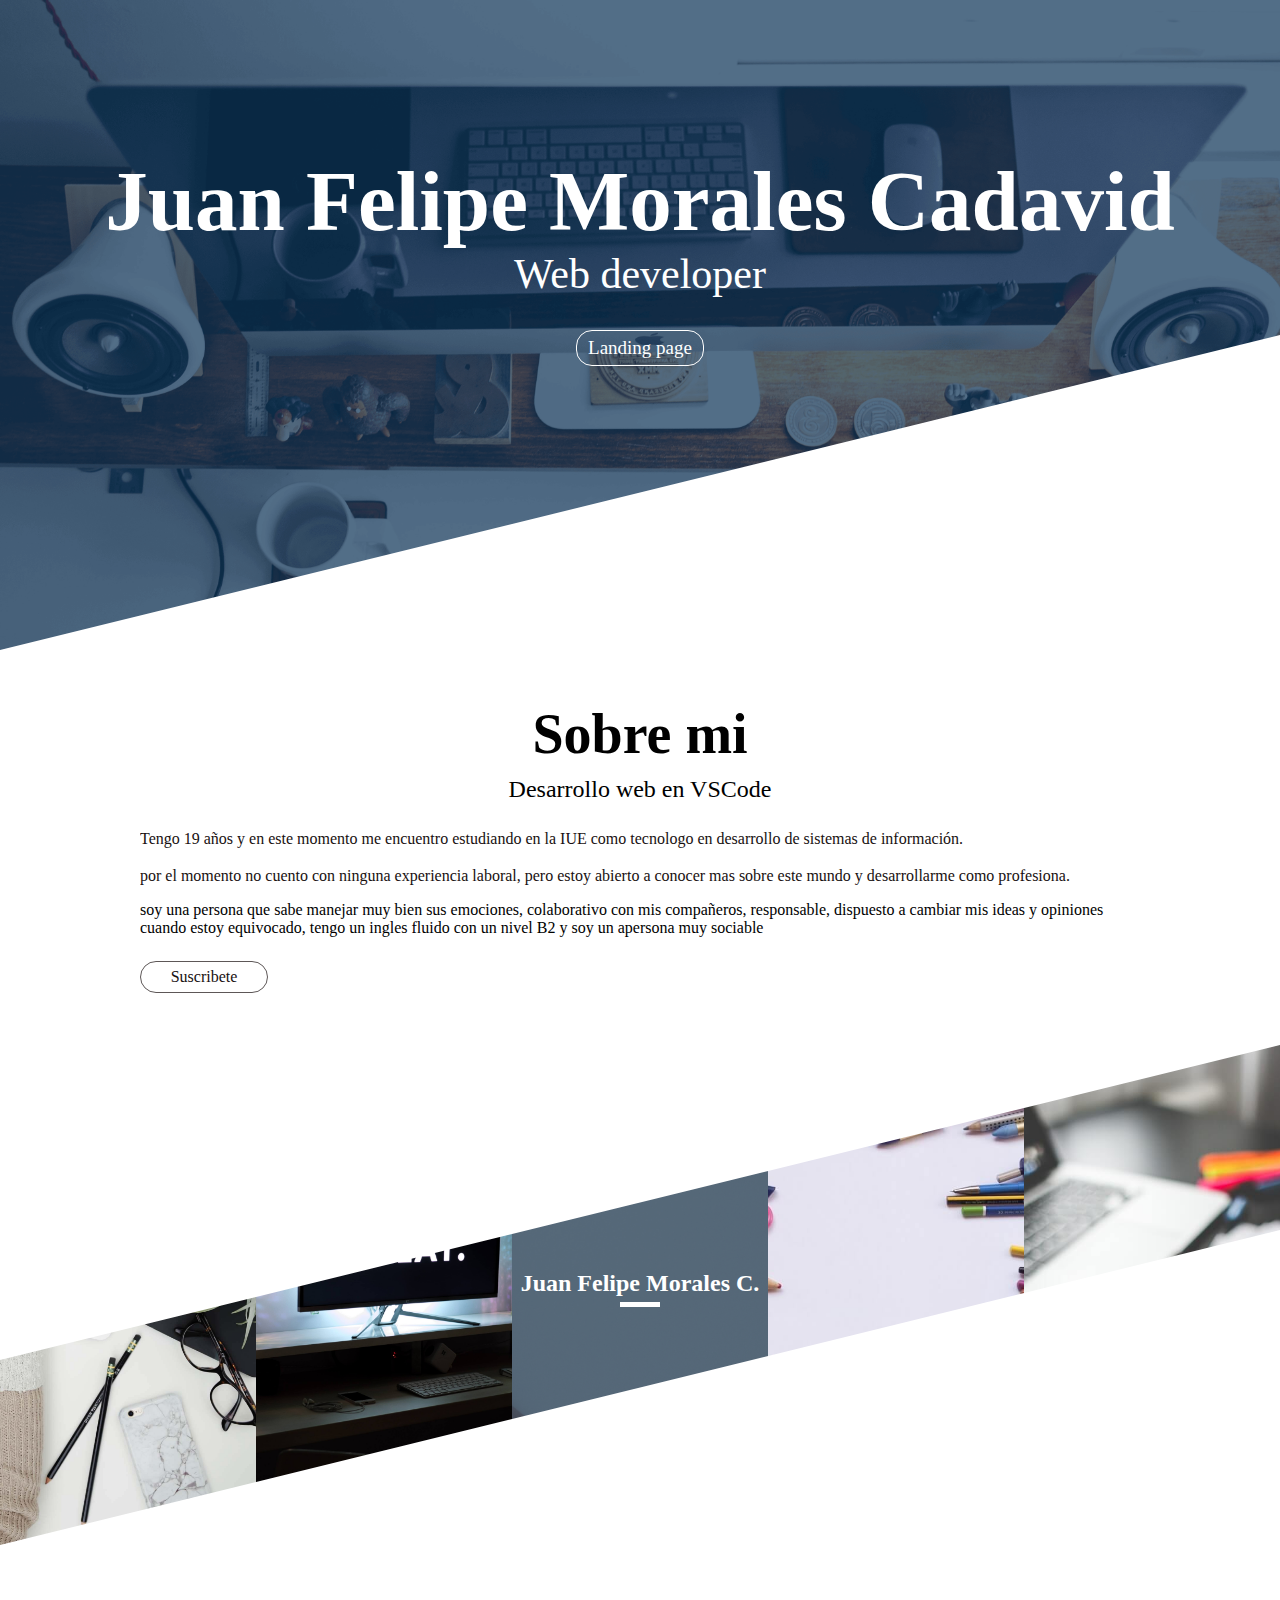
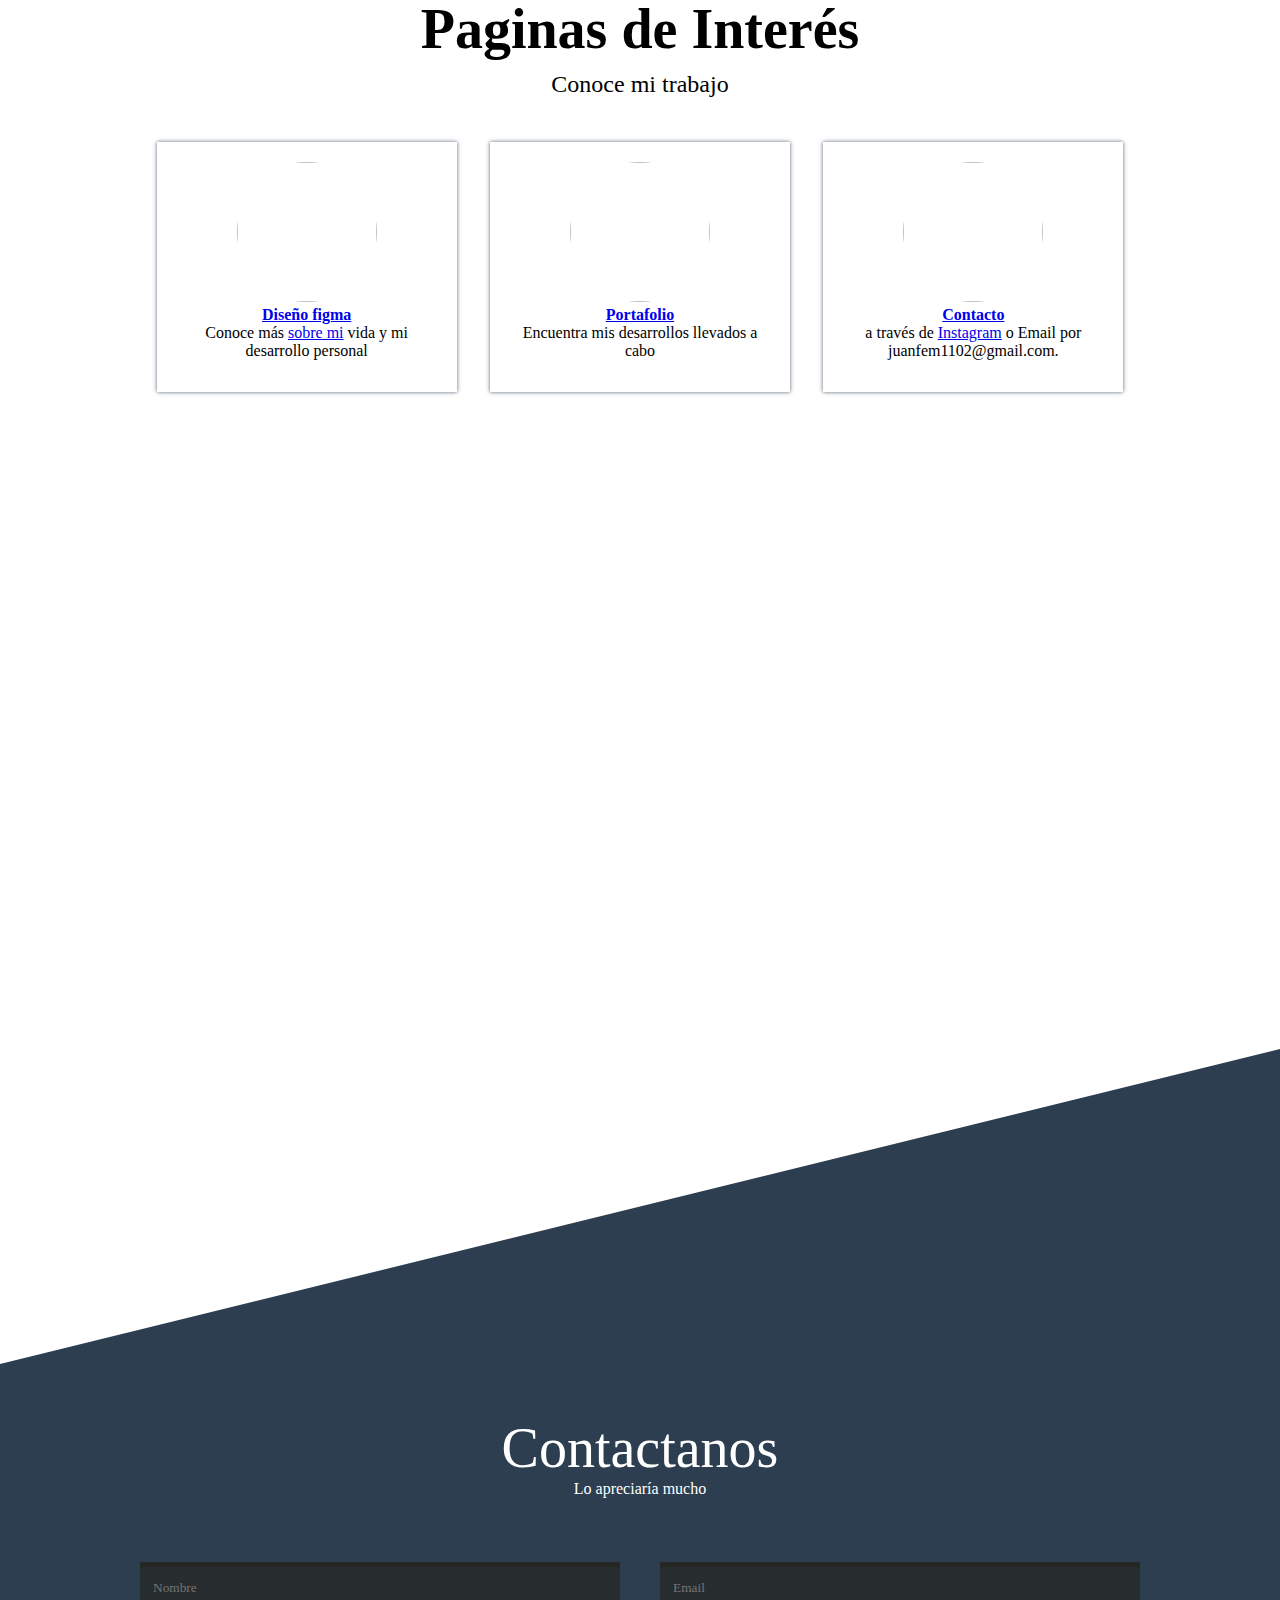
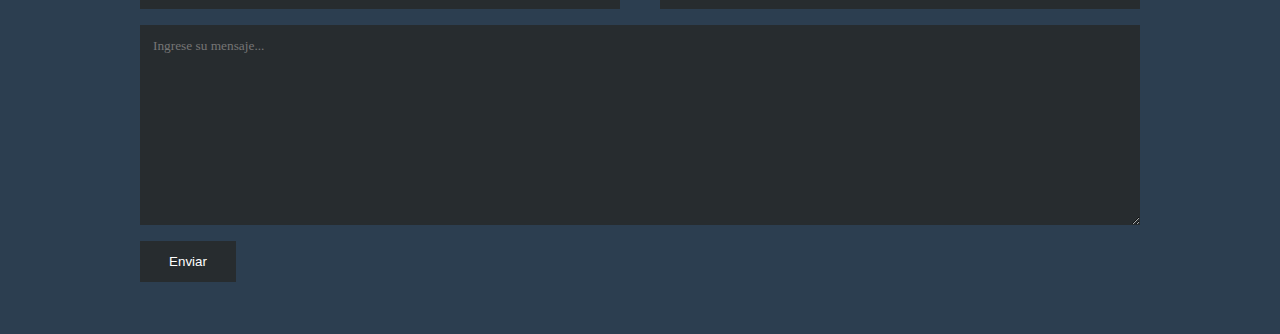
==== index.html @ 54c022b4 "primera subida" ====
<!DOCTYPE html>
<html lang="en">

<head>
    <meta charset="UTF-8">
    <meta name="viewport" content="width=device-width, initial-scale=1.0">
    <meta http-equiv="X-UA-Compatible" content="ie=edge">
    <title>Juan Felipe Morales C | Landing page</title>
    <link rel="stylesheet" href="estilos.css">
</head>
<!-- Hola qué tal, te recuerdo que la web es de uso libre -->
<!-- usala para lo que desees y no olvides suscribirte a AlexCG Design -->
<!-- Web hecha por AlexCG Design, si te sirvió la plantilla por favor entra a AlexCG Design -->
<!-- ->>>> https://www.youtube.com/alexcgdesign <<<<- -->

<body>
    <header>
        <div class="textos">
            <h1 class="titulo">Juan Felipe Morales Cadavid</h1>
            <h3 class="subtitulo">Web developer</h3>
            <a href="#" class="boton">Landing page</a>
        </div>
        <div class="sesgoabajo"></div>
    </header>
    <main>
        <section class="acerca-de">
            <div class="contenedor">
                <h2 class="sobre-nosotros">Sobre mi</h2>
                <h3 class="slogan">Desarrollo web en VSCode</h3>
                <p class="parrafo">Tengo 19 años y en este momento
                    me encuentro estudiando en la IUE
                    como tecnologo en desarrollo de sistemas
                    de información.</p>
                <p class="parrafo">por el momento no cuento con
                    ninguna experiencia laboral, pero estoy
                    abierto a conocer mas sobre este mundo y
                    desarrollarme como profesiona. </p>
                    <p>soy una persona que sabe
                        manejar muy bien sus emociones, colaborativo
                        con mis compañeros, responsable, dispuesto a
                        cambiar mis ideas y opiniones cuando estoy
                        equivocado, tengo un ingles fluido con un
                        nivel B2 y soy un apersona muy sociable</p>
                <a href="#" class="boton">Suscribete</a>
            </div>
        </section>
        <section class="galeria">
            <div class="sesgoarriba"></div>
            <div class="imagenes none">
                <img src="1.jpg" alt="">
            </div>
            <div class="imagenes">
                <img src="3.jpg" alt="">
            </div>
            <div class="imagenes">
                <img src="2.jpg" alt="">
                <div class="encima">
                    <h2>Juan Felipe Morales C.</h2>
                    <div></div>
                </div>
            </div>
            <div class="imagenes">
                <img src="4.jpeg" alt="">

            </div>
            <div class="imagenes none">
                <img src="5.jpeg" alt="">
            </div>
            <div class="sesgoabajo"></div>
        </section>
        <section class="miembros">
            <div class="contenedor">
                <h2 class="sobre-nosotros">Paginas de Interés</h2>
                <h3 class="slogan">Conoce mi trabajo</h3>
                <div class="cards">
                    <div class="card">
                        <img src="" alt="">
                        <h4> <a href="https://www.figma.com/file/hfp55N60BN6HzHIBka7FPg/Presentacion1?node-id=0%3A1">Diseño figma </p></a></h4>
                        <p>Conoce más <a href="Pagina_SobreMi.html">sobre mi</a>  vida y mi desarrollo personal 
                    </div>
                    <div class="card">
                        <img src="" alt="">
                        <h4><a href="Portafolio">Portafolio</a> </h4>
                        <p>Encuentra mis desarrollos llevados a cabo</p>
                    </div>
                    <div class="card">
                        <img src="" alt="">
                        <h4> <a href="Contactame">Contacto</a> </h4>
                        <p>a través de <a href="https://www.instagram.com/juanfem1102/?hl=es">Instagram</a> o Email por juanfem1102@gmail.com.</p>
                    </div>
                </div>
            </div>
        </section>
        <section class="fondo">
            <div class="sesgoarriba"></div>
            <div class="contenedor">
                <!-- <h2 class="titulo-patrocinadores">Nuestra clientes</h2>
                <h3 class="subtitulo-patrocinadores">Conoce a algunos de nuestros patrocinadores</h3>
                <div class="clientes"> -->
                    <!-- <div class="cliente">
                        <img src="logo.png" alt="">
                    </div>
                    <div class="cliente">
                        <img src="logo.png" alt="">
                    </div>
                    <div class="cliente">
                        <img src="logo.png" alt="">
                    </div>
                </div>
                <h3 class="subtitulo-patrocinadores especial">y muchos más clientes...</h3>
            </div> -->
            <div class="sesgoabajo-unico"></div>
        </section>
    </main>
    <footer>
        <div class="contenedor">
            <h2 class="titulo-footer">Contactanos</h2>
            <h3 class="subtitulo-footer">Lo apreciaría mucho</h3>
            <div class="footer">
                <form action="">
                    <input type="text" name="" id="" placeholder="Nombre">
                    <input type="email" name="" id="" placeholder="Email">
                    <textarea name="" id="" cols="30" rows="10" placeholder="Ingrese su mensaje..."></textarea>
                    <input type="submit" value="Enviar">
                </form>
            </div>
        </div>
    </footer>
</body>

</html>
---- estilos.css ----
* {
    margin: 0;
    padding: 0;
    box-sizing: border-box;
}

body {
    font-family: 'open sans';
    font-size: 16px;
}

/* No olvides suscribirte a AlexCG Design */
/*
Web hecha con AlexCG Design, si te sirvió la plantilla por favor entra a AlexCG Design
		esta plantilla es libre para usar, así como otras plantillas más que tenemos en el canal...
		->>>> https://www.youtube.com/alexcgdesign <<<<-
*/
/* Header */

header {
    width: 100%;
    height: 650px;
    background-image: url(Skewed.png);
    background-attachment: fixed;
    background-position: center;
    background-size: cover;
    position: relative;
    overflow: hidden;
    color: #fff;
    text-align: center;
}

header .textos {
    margin-top: 152px;
}

header .titulo {
    font-size: 85px;
}

header .subtitulo {
    font-size: 42px;
    font-weight: 300;
    margin-bottom: 32px;
}

header .boton {
    display: inline-block;
    padding: 6px;
    width: 128px;
    border: 1px solid #fff;
    color: #fff;
    font-size: 19px;
    text-align: center;
    text-decoration: none;
    border-radius: 16px;
}

.sesgoabajo {
    z-index: 10;
    position: absolute;
    bottom: 0;
    left: 0;
    border-width: 0 0 35vh 100vw;
    border-style: solid;
    border-color: transparent transparent #fff transparent;
}

.sesgoarriba {
    z-index: 10;
    position: absolute;
    top: 0;
    left: 0;
    border-width: 35vh 100vw 0 0;
    border-style: solid;
    border-color: #fff transparent transparent transparent;
}

.contenedor {
    width: 90%;
    max-width: 1000px;
    margin: auto;
    overflow: hidden;
    padding: 52px 0;
}

/* Main */

.sobre-nosotros {
    text-align: center;
    font-size: 56px;
    margin-bottom: 10px;
    font-weight: 600;
}

.slogan {
    font-size: 24px;
    font-weight: 300;
    text-align: center;
    margin-bottom: 24px;
}

.parrafo {
    margin-bottom: 13px;
    font-weight: 300;
    text-align: justify;
    line-height: 24px;
    color: rgb(24, 16, 16);
}

.acerca-de .boton {
    display: inline-block;
    padding: 6px;
    width: 128px;
    font-weight: 300;
    border: 1px solid rgba(24, 16, 16, .7);
    color: rgb(24, 16, 16);
    font-size: 16px;
    text-align: center;
    text-decoration: none;
    border-radius: 16px;
    margin-top: 24px;
}

.galeria {
    width: 100%;
    height: 500px;
    overflow: hidden;
    display: flex;
    position: relative;
    flex-wrap: wrap;
}

.imagenes {
    width: 20%;
    height: 500px;
    overflow: hidden;
    position: relative;
}

.imagenes img {
    width: 100%;
    height: 100%;
    object-fit: cover;
}

.encima {
    position: absolute;
    top: 0;
    left: 0;
    width: 100%;
    height: 100%;
    background: rgba(52, 73, 94, 0.815);
}

.encima h2 {
    position: relative;
    top: 45%;
    text-align: center;
    color: #fff;
}

.encima div {
    position: relative;
    display: block;
    top: 46%;
    width: 40px;
    height: 5px;
    background: #fff;
    margin: auto;
}

.cards {
    width: 100%;
    margin: auto;
    display: flex;
    flex-wrap: wrap;
    justify-content: space-around;
}

.card {
    margin: 20px 0;
    width: 30%;
    height: 250px;
    text-align: center;
    padding: 20px;
    box-shadow: 0px 0px 4px 0 rgba(52, 73, 94, 0.849);
}

.cards img {
    width: 140px;
    height: 140px;
    object-fit: cover;
    border-radius: 100%;
}

.fondo {
    height: 900px;
    position: relative;
    background-image: url(fondo.png);
    overflow: hidden;
    background-attachment: fixed;
    background-position: center;
    padding-top: 130px;
}

.sesgoabajo-unico {
    z-index: 10;
    position: absolute;
    bottom: 0;
    left: 0;
    border-width: 0 0 35vh 100vw;
    border-style: solid;
    border-color: transparent transparent #2c3e50 transparent;
}

.titulo-patrocinadores,
.subtitulo-patrocinadores {
    color: #fff;
    text-align: center;
}

.titulo-patrocinadores {
    font-size: 56px;
    margin-top: 48px;
}

.subtitulo-patrocinadores {
    font-size: 24px;
    font-weight: 300;
    margin-bottom: 64px;
}

.clientes {
    display: flex;
    flex-wrap: wrap;
    margin-bottom: 64px;
    width: 100%;
    justify-content: space-between;
}

.cliente {
    width: 30%;
}

.cliente img {
    width: 100%;
}

/* Footer */

footer {
    background: #2c3e50;
    height: auto;
}

.titulo-footer,
.subtitulo-footer {
    color: #fff;
    text-align: center;
    font-weight: 400;
    font-size: 56px;
}

.subtitulo-footer {
    font-size: 16px;
    margin-bottom: 64px;
}

form {
    display: flex;
    width: 100%;
    justify-content: space-between;
    flex-wrap: wrap;
    margin: auto;
}

input[type="text"],
input[type="email"] {
    display: inline-block;
    width: 48%;
    padding: 13px;
    border: none;
    color: #fff;
    font-family: 'open sans';
    background: rgba(37, 37, 33, .7);
    margin-bottom: 16px;
    border-top: 5px solid rgba(37, 37, 33, .7);
}

input[type="text"]:focus,
input[type="email"]:focus,
textarea:focus {
    border-top: 5px solid rgba(255, 255, 255, 0.7);
}

textarea {
    display: block;
    width: 100%;
    max-width: 100%;
    min-width: 100%;
    max-height: 200px;
    min-height: 200px;
    background: rgba(37, 37, 33, .7);
    padding: 13px;
    border: none;
    color: #fff;
    font-family: 'open sans';
    margin-bottom: 16px;
}

input[type="submit"] {
    display: inline-block;
    padding: 13px;
    border: none;
    color: #fff;
    background: rgba(37, 37, 33, .7);
    width: 96px;
}

/* Responsive */

@media screen and (max-width:900px) {
    .card {
        width: 48%;
    }
}

@media screen and (max-width:610px) {
    header .textos {
        margin-top: 130px;
    }

    header .titulo {
        font-size: 75px;
    }

    .none {
        display: none
    }

    .imagenes {
        flex-grow: 1;
    }

    .card {
        width: 90%;
    }

    .fondo {
        height: auto;
    }

    .especial {
        display: none;
    }

    .cliente {
        width: 90%;
        height: 200px;
        margin-bottom: 50px;
    }
}

@media screen and (max-width:380px) {
    header .textos {
        margin-top: 100px;
    }

    header .titulo {
        font-size: 65px;
    }

    header .subtitulo {
        font-size: 25px;
        margin-bottom: 32px;
    }

    .sobre-nosotros {
        font-size: 46px;
    }

    .slogan {
        font-size: 20px;
    }

    .titulo-patrocinadores {
        font-size: 46px;
    }

    .subtitulo-patrocinadores {
        font-size: 20px;
    }
}
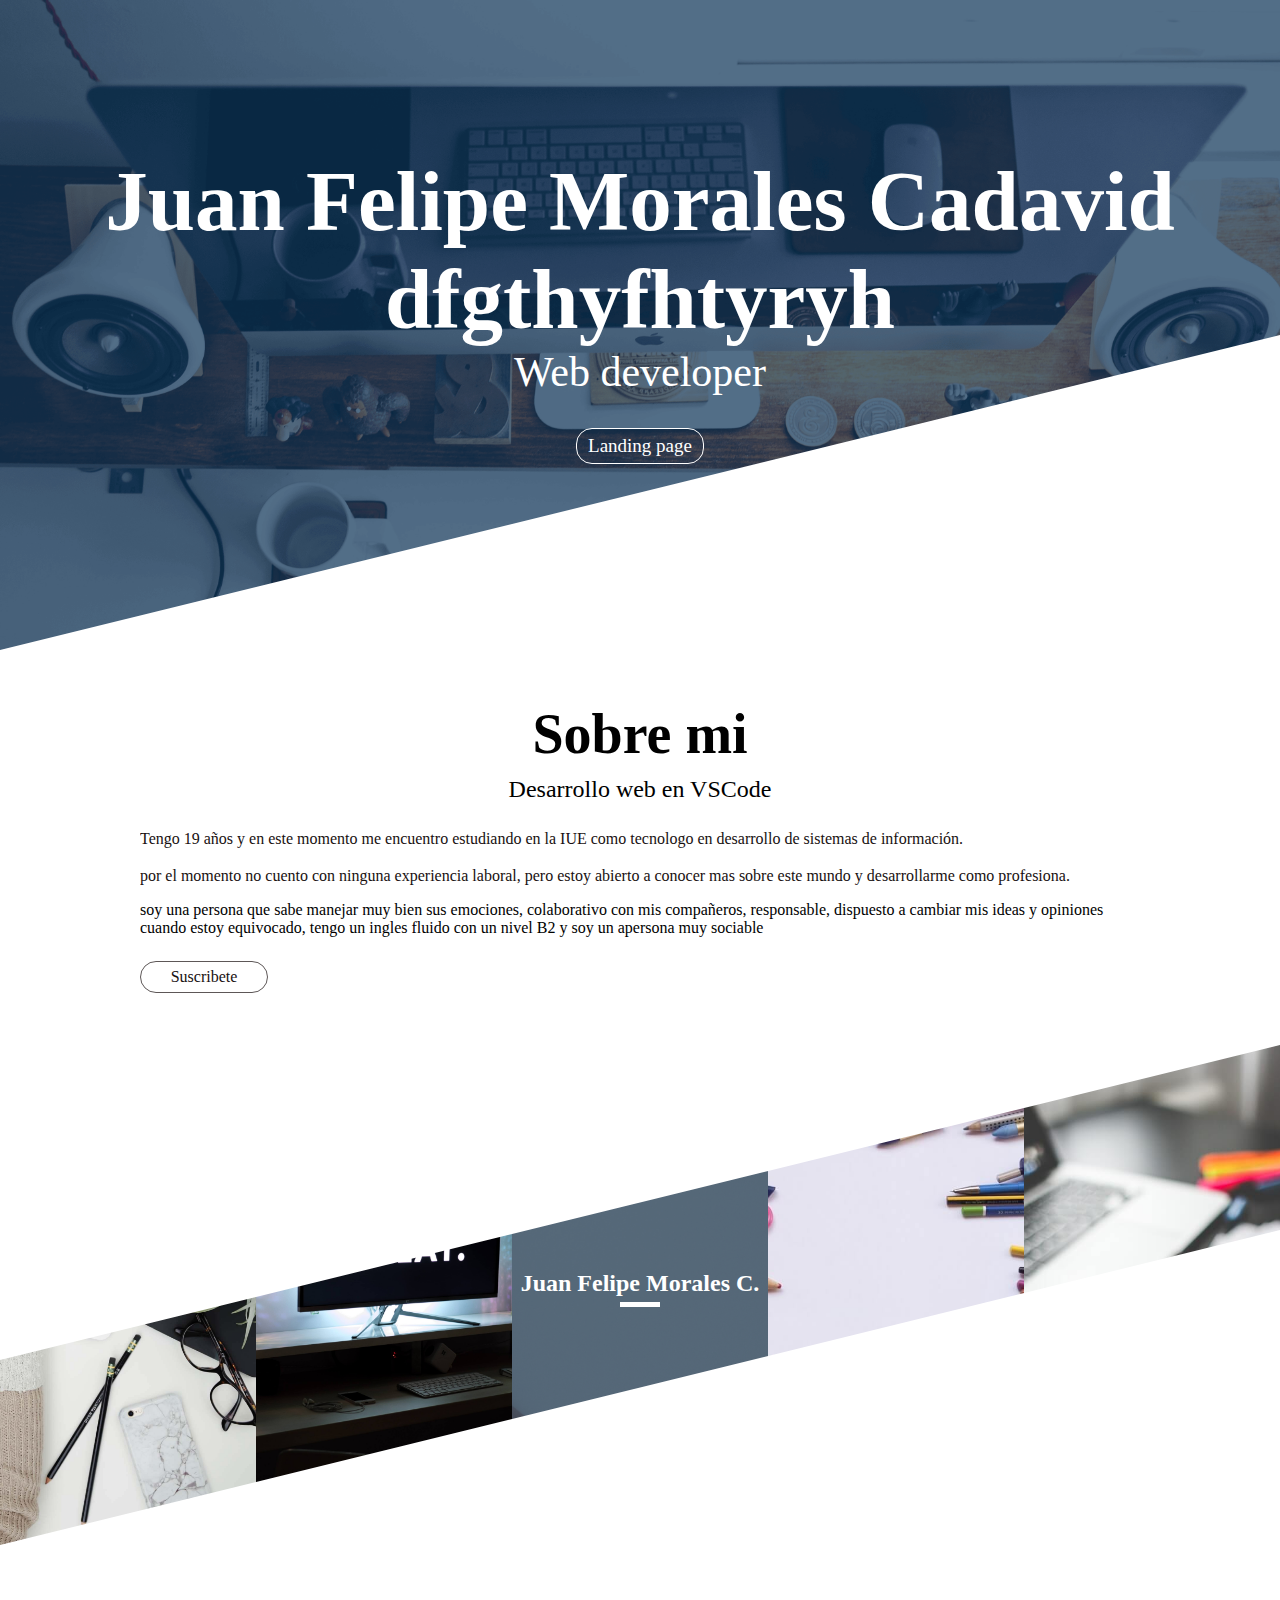
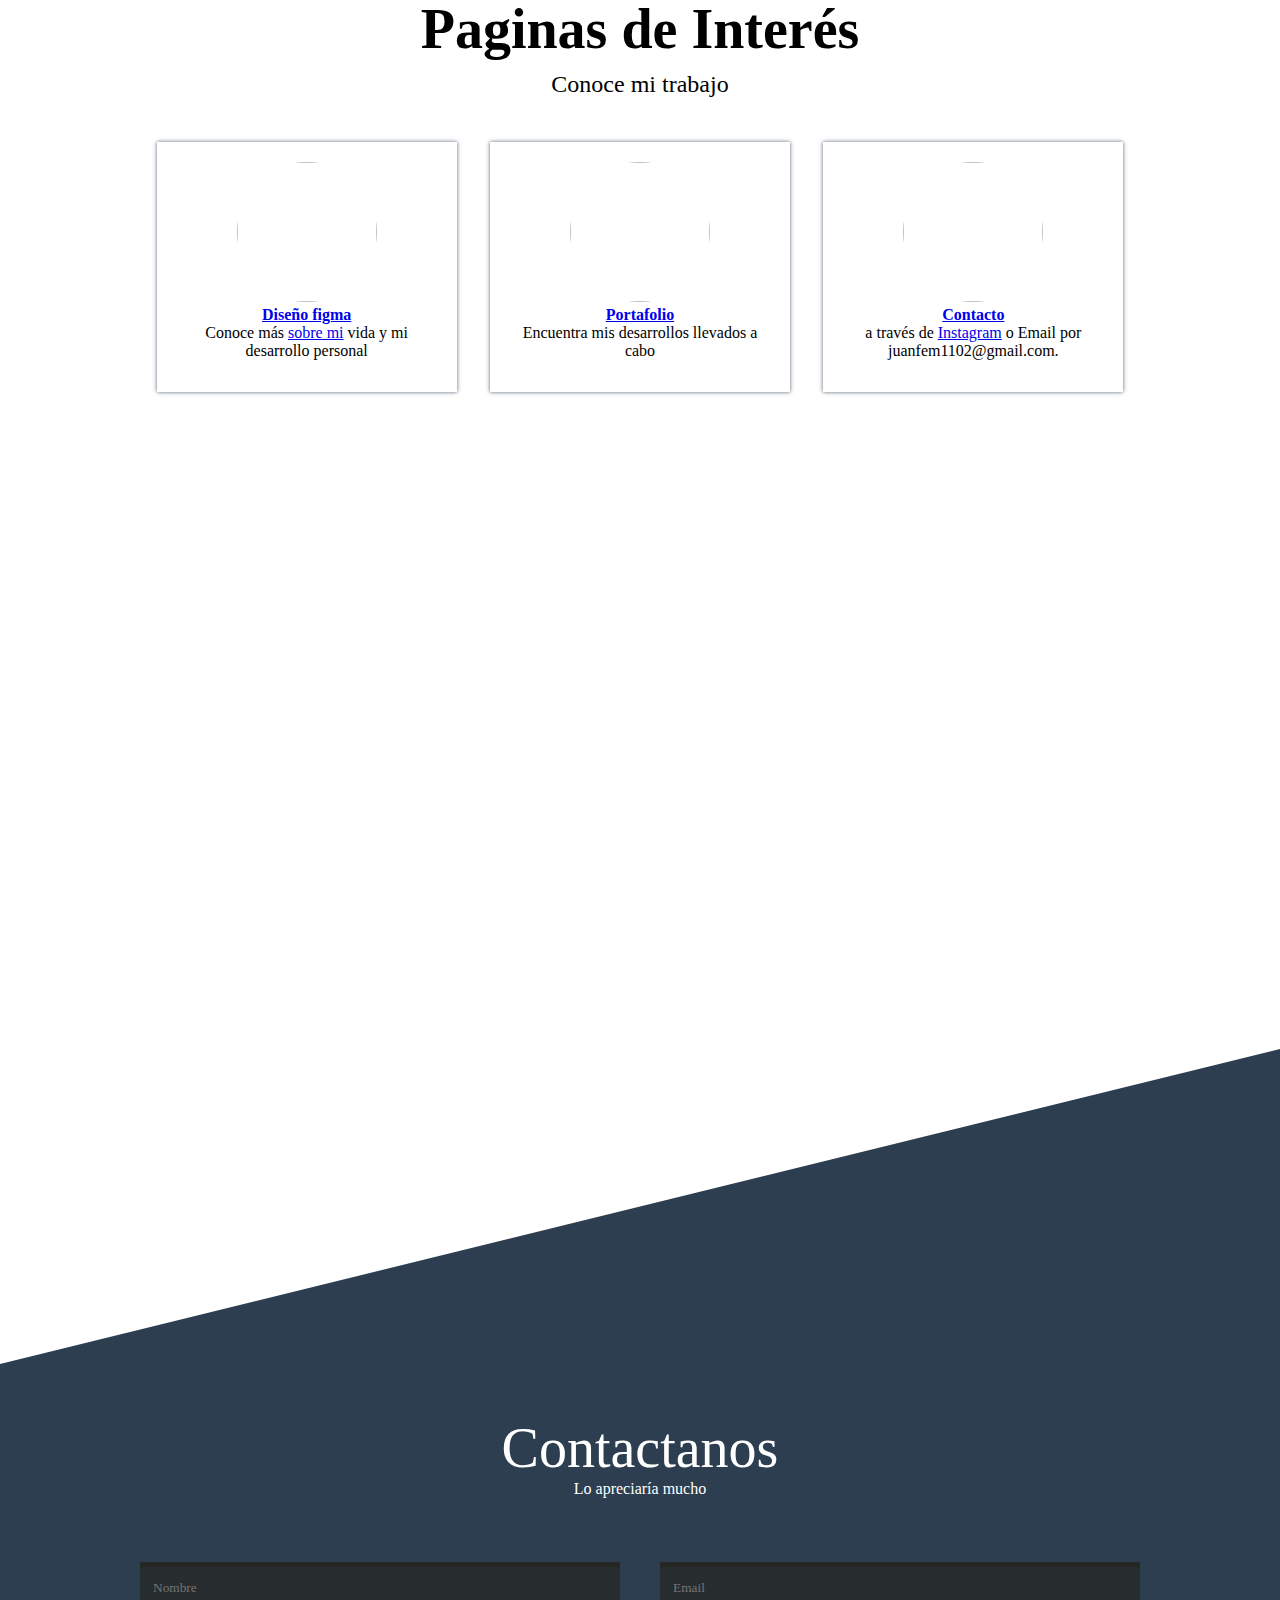
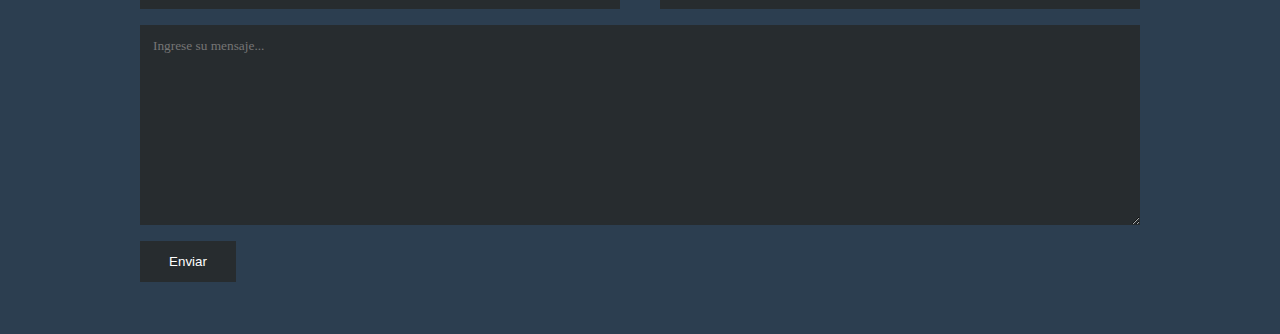
==== commit c45c0d6d: "Prueba" ====
--- a/index.html
+++ b/index.html
@@ -16,7 +16,7 @@
 <body>
     <header>
         <div class="textos">
-            <h1 class="titulo">Juan Felipe Morales Cadavid</h1>
+            <h1 class="titulo">Juan Felipe Morales Cadavid dfgthyfhtyryh</h1>
             <h3 class="subtitulo">Web developer</h3>
             <a href="#" class="boton">Landing page</a>
         </div>
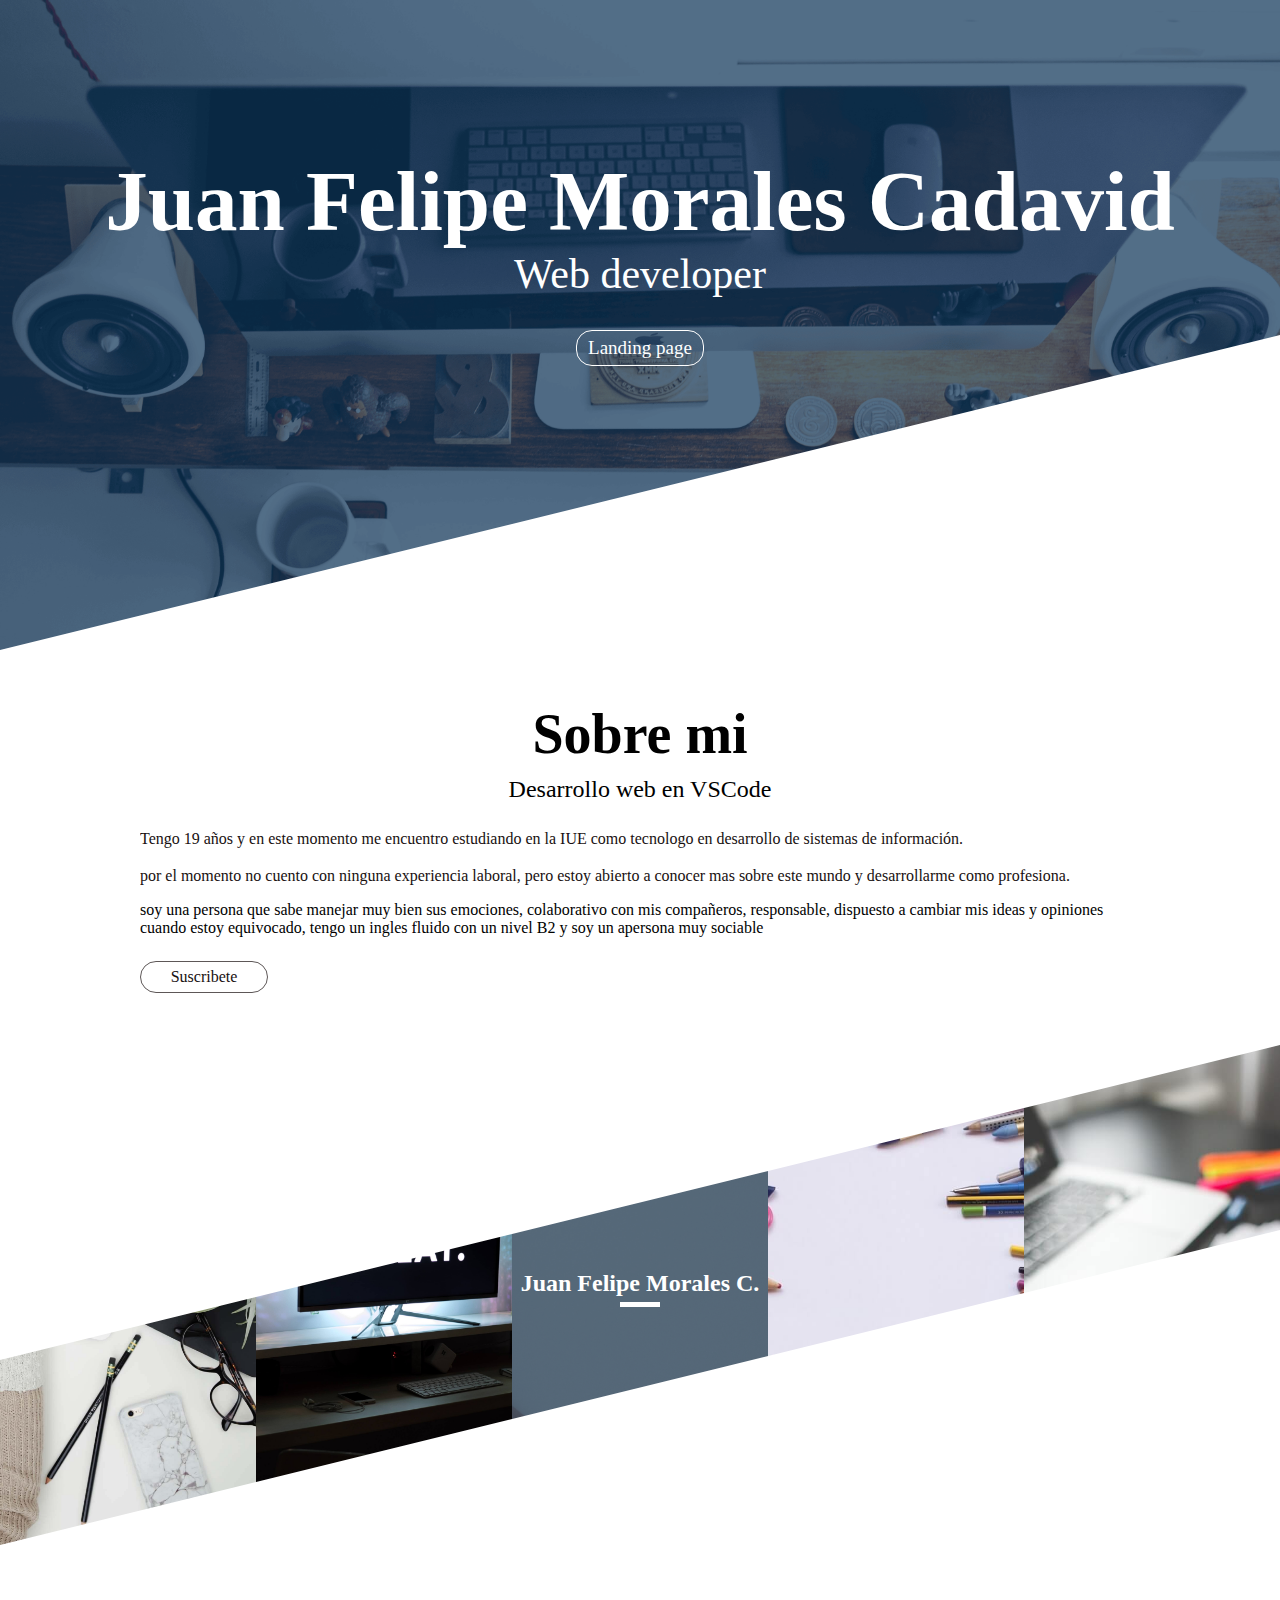
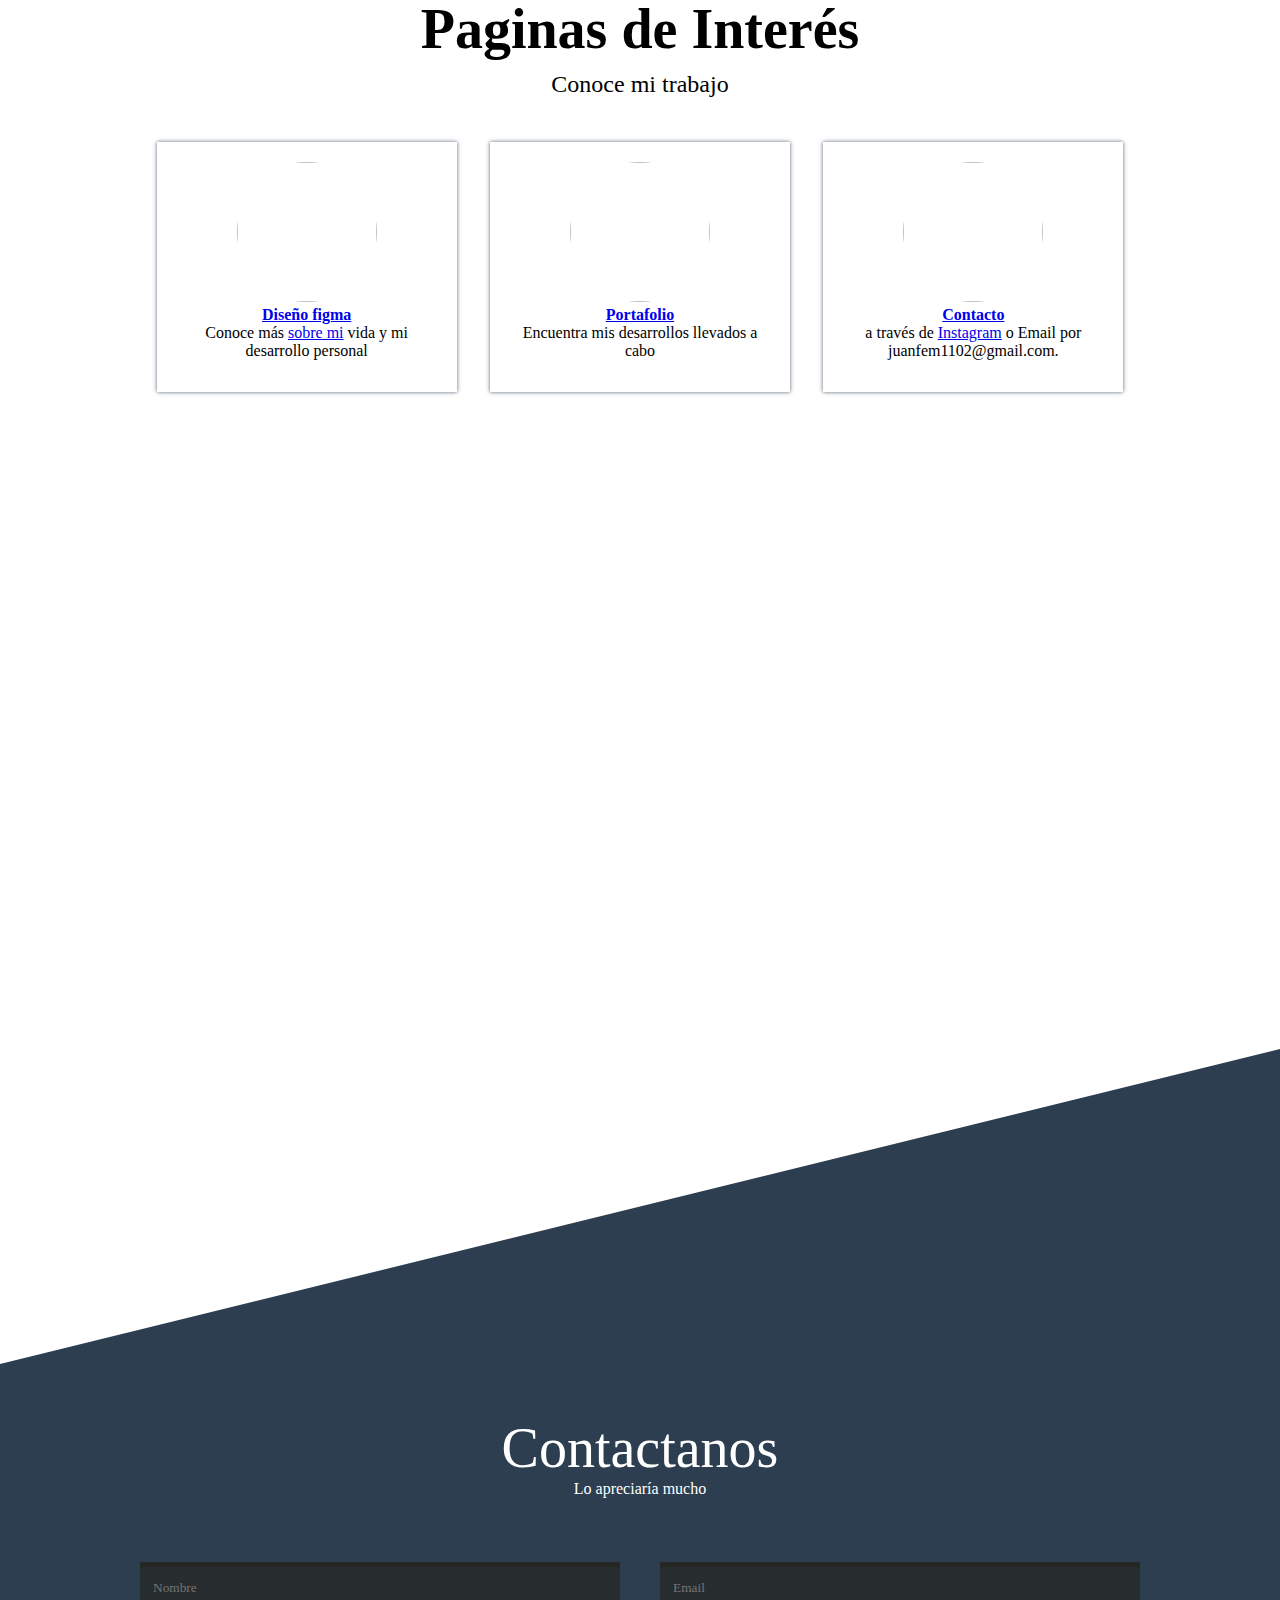
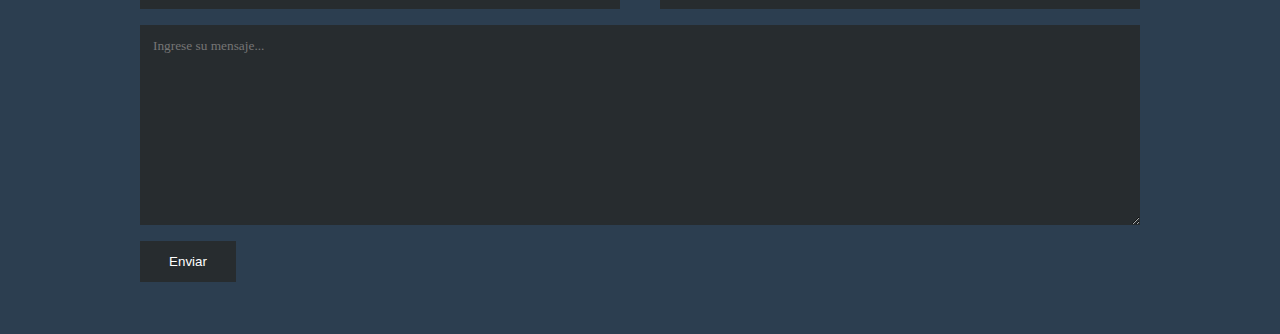
==== commit 394b6fc5: "Cambio definitivo" ====
--- a/index.html
+++ b/index.html
@@ -16,7 +16,7 @@
 <body>
     <header>
         <div class="textos">
-            <h1 class="titulo">Juan Felipe Morales Cadavid dfgthyfhtyryh</h1>
+            <h1 class="titulo">Juan Felipe Morales Cadavid</h1>
             <h3 class="subtitulo">Web developer</h3>
             <a href="#" class="boton">Landing page</a>
         </div>
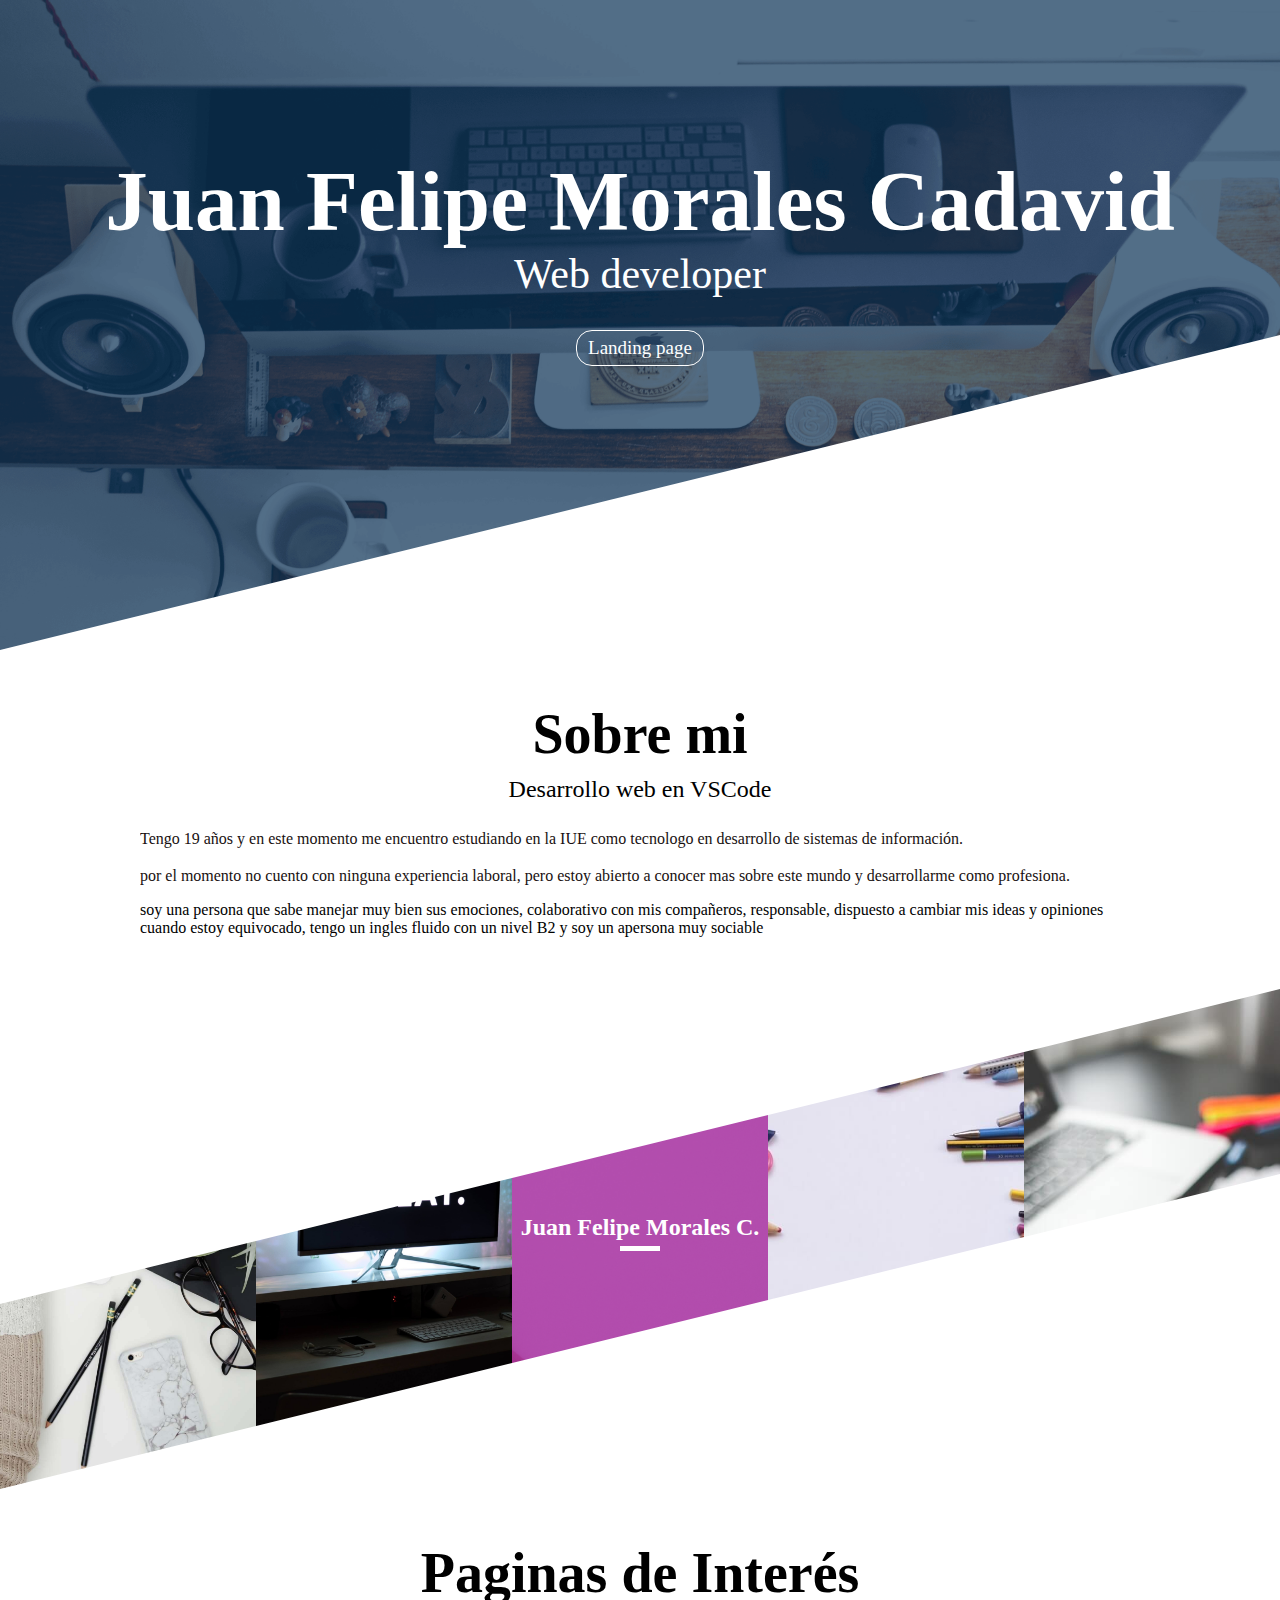
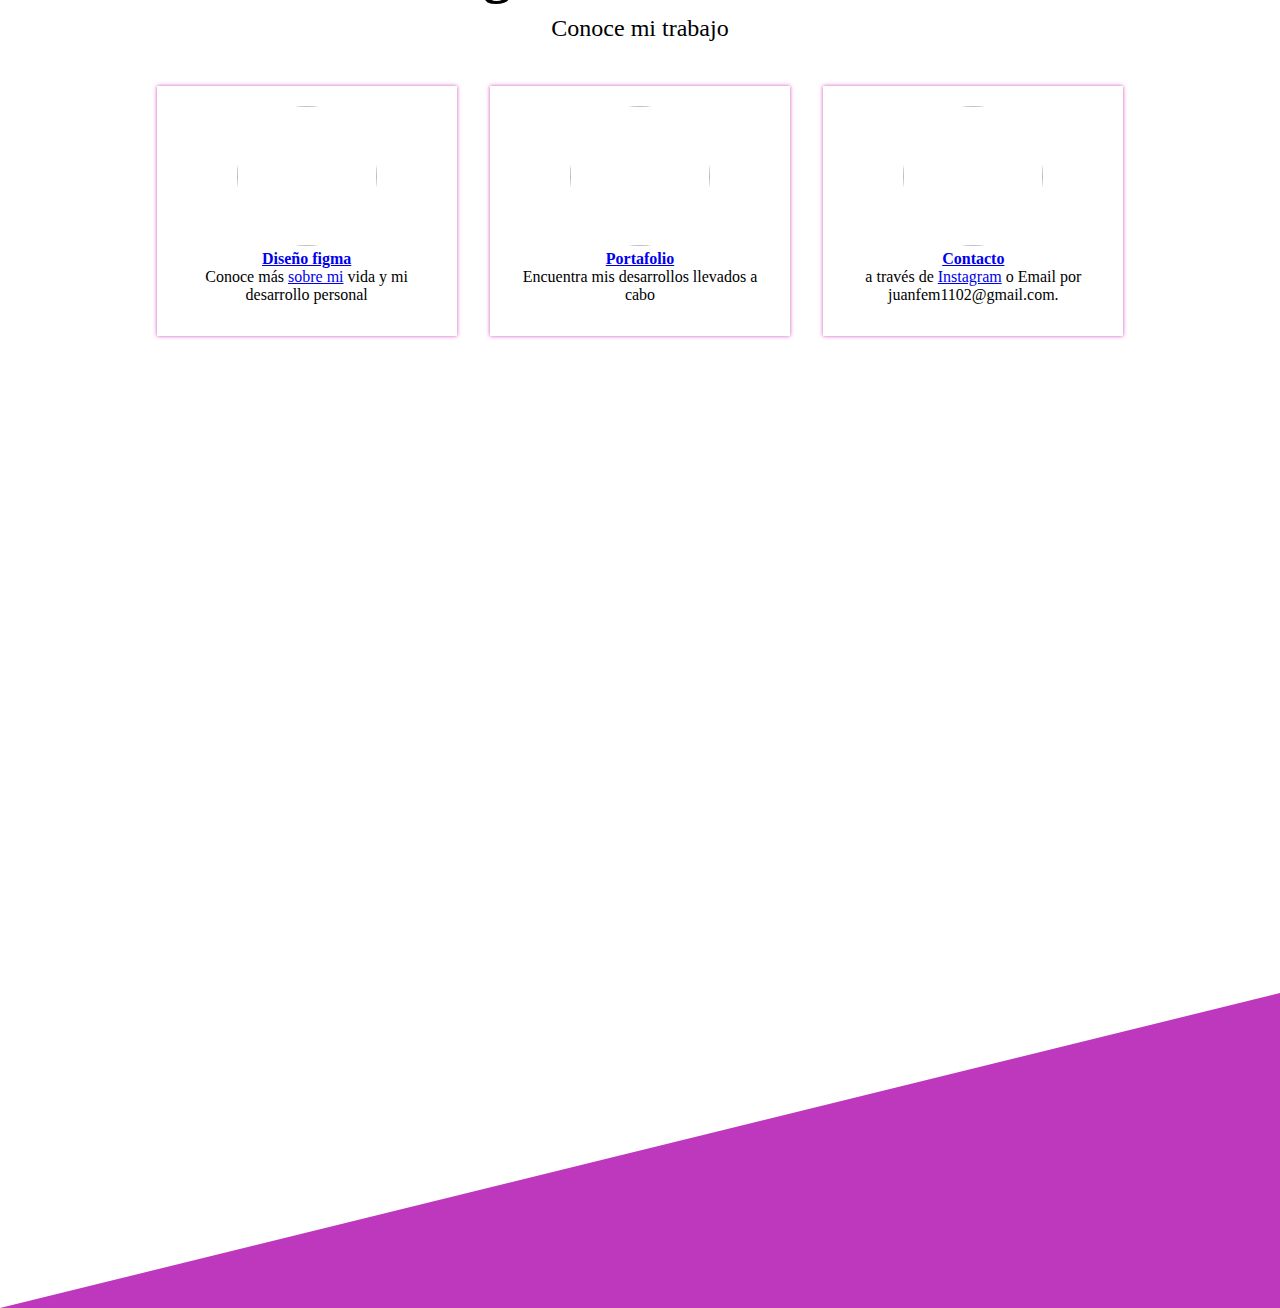
==== commit 201027d0: "Cambios 20/09" ====
--- a/index.html
+++ b/index.html
@@ -41,7 +41,6 @@
                         cambiar mis ideas y opiniones cuando estoy
                         equivocado, tengo un ingles fluido con un
                         nivel B2 y soy un apersona muy sociable</p>
-                <a href="#" class="boton">Suscribete</a>
             </div>
         </section>
         <section class="galeria">
@@ -112,7 +111,7 @@
             <div class="sesgoabajo-unico"></div>
         </section>
     </main>
-    <footer>
+    <!-- <footer> 
         <div class="contenedor">
             <h2 class="titulo-footer">Contactanos</h2>
             <h3 class="subtitulo-footer">Lo apreciaría mucho</h3>
@@ -125,7 +124,8 @@
                 </form>
             </div>
         </div>
-    </footer>
+    </footer> -->
+    
 </body>
 
 </html>--- a/estilos.css
+++ b/estilos.css
@@ -11,13 +11,6 @@
     font-size: 16px;
 }
 
-/* No olvides suscribirte a AlexCG Design */
-/*
-Web hecha con AlexCG Design, si te sirvió la plantilla por favor entra a AlexCG Design
-		esta plantilla es libre para usar, así como otras plantillas más que tenemos en el canal...
-		->>>> https://www.youtube.com/alexcgdesign <<<<-
-*/
-/* Header */
 
 header {
     width: 100%;
@@ -152,7 +145,7 @@
     left: 0;
     width: 100%;
     height: 100%;
-    background: rgba(52, 73, 94, 0.815);
+    background: rgba(165, 40, 159, 0.815);
 }
 
 .encima h2 {
@@ -186,7 +179,7 @@
     height: 250px;
     text-align: center;
     padding: 20px;
-    box-shadow: 0px 0px 4px 0 rgba(52, 73, 94, 0.849);
+    box-shadow: 0px 0px 4px 0 rgba(204, 51, 179, 0.849);
 }
 
 .cards img {
@@ -213,7 +206,7 @@
     left: 0;
     border-width: 0 0 35vh 100vw;
     border-style: solid;
-    border-color: transparent transparent #2c3e50 transparent;
+    border-color: transparent transparent #bd38bd transparent;
 }
 
 .titulo-patrocinadores,
@@ -252,7 +245,7 @@
 /* Footer */
 
 footer {
-    background: #2c3e50;
+    background: #c02ec0;
     height: auto;
 }
 
